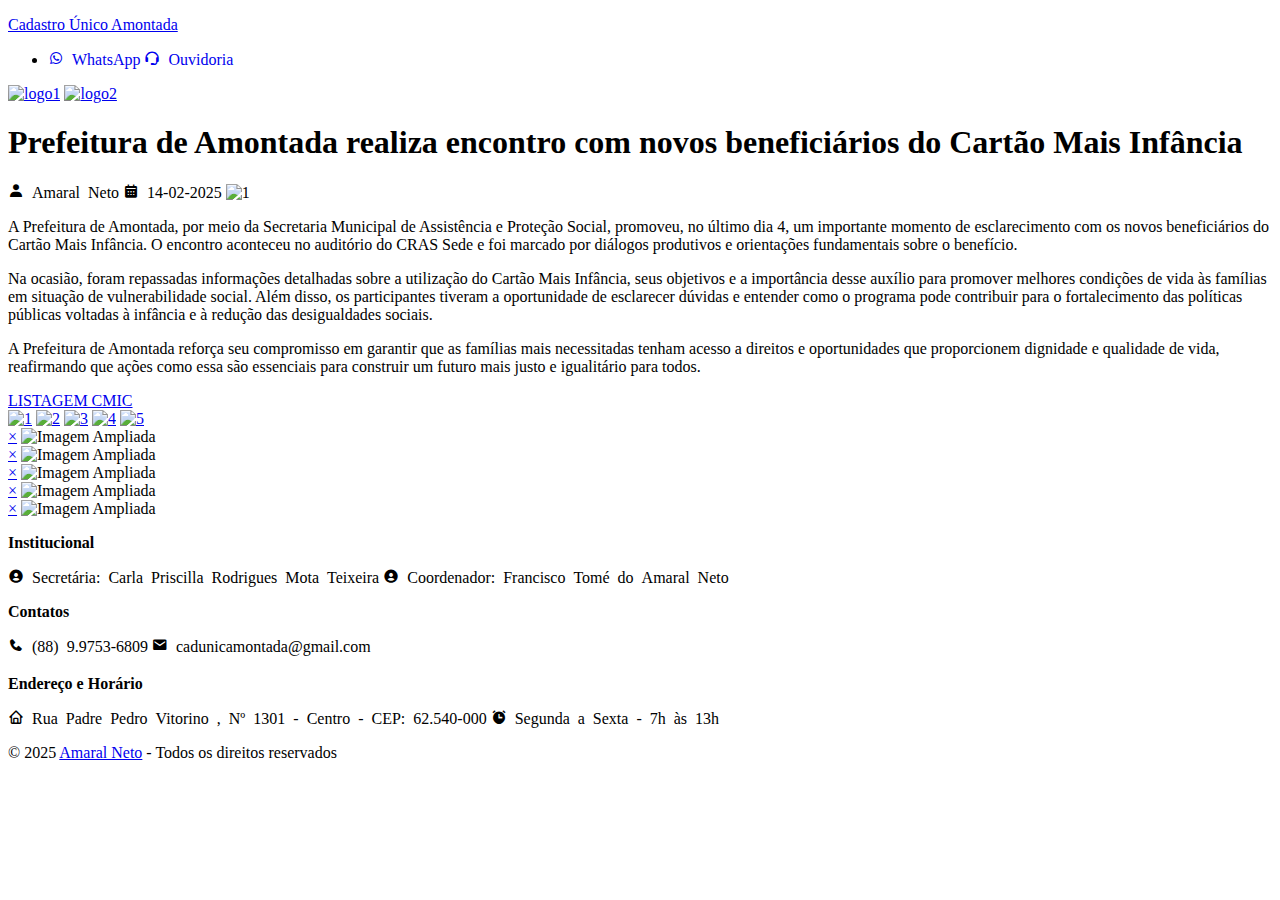
==== noticias/cmic.html @ f20ba659 "Adiconado" ====
<!DOCTYPE html>
<html lang="pt-br">
<head>
    <meta charset="UTF-8">
    <meta name="viewport" content="width=device-width, initial-scale=1.0">
    <title>CadÚnico Amontada</title>
    <link rel="stylesheet" href="estilo/style.css">
    <link href='https://unpkg.com/boxicons@2.1.4/css/boxicons.min.css' rel='stylesheet'>
    <link rel="shortcut icon" href="imagem/cadastro.ico" type="image/x-icon">

</head>
<body>
    <!-- LINKS NO TOPO -->
    <div class="link-topo">
        <a href="https://cadastrounicoamontada.github.io/cadastro-unico-amontada/">
            <p>Cadastro Único Amontada</p>
        </a>
        <ul>
            <li>
                <a href="https://wa.me/5588997536809 
                "><i class='bx bxl-whatsapp'> WhatsApp</i></a>
                <a href="https://www.instagram.com/saps_amontada/"><i class='bx bx-support'>  Ouvidoria</i></a>
            </li>
        </ul>
    </div>

    
    <!-- FITA COLORIDA -->
    <div class="fita-topo">
        <div class="fita1"></div>
        <div class="fita2"></div>
        <div class="fita3"></div>
        <div class="fita4"></div>
    </div>

    <!-- HEADER LOGOS -->
    <header class="header">
    <div class="logo">
        <a href="https://cadastrounicoamontada.github.io/cadastro-unico-amontada/"><img src="imagem/logo.png" alt="logo1"></a>
        <a href="https://cadastrounicoamontada.github.io/cadastro-unico-amontada/"><img src="imagem/AVANÇA_SOCIAL_page-0001-removebg-preview.png" alt="logo2"></a>
    </div>
    </header>

    <div class="fita-azul"></div>

    <!-- SECTION INICIO DESIGN -->
    <section class="inicio" id="inicio">
        <h1>Prefeitura de Amontada realiza encontro com novos beneficiários do Cartão Mais Infância</h1>
        <i class='bx bxs-user'> Amaral Neto</i>
        <i class='bx bxs-calendar' > 14-02-2025</i>

        <img src="imagem/noticia/SaveClip.App_469286342_1121214106392000_4551882879839091570_n.jpg" alt="1">
        <p>A Prefeitura de Amontada, por meio da Secretaria Municipal de Assistência e Proteção Social, promoveu, no último dia 4, um importante momento de esclarecimento com os novos beneficiários do Cartão Mais Infância. O encontro aconteceu no auditório do CRAS Sede e foi marcado por diálogos produtivos e orientações fundamentais sobre o benefício.</p>
        <p>Na ocasião, foram repassadas informações detalhadas sobre a utilização do Cartão Mais Infância, seus objetivos e a importância desse auxílio para promover melhores condições de vida às famílias em situação de vulnerabilidade social. Além disso, os participantes tiveram a oportunidade de esclarecer dúvidas e entender como o programa pode contribuir para o fortalecimento das políticas públicas voltadas à infância e à redução das desigualdades sociais.</p>
        <p>A Prefeitura de Amontada reforça seu compromisso em garantir que as famílias mais necessitadas tenham acesso a direitos e oportunidades que proporcionem dignidade e qualidade de vida, reafirmando que ações como essa são essenciais para construir um futuro mais justo e igualitário para todos.</p>

        <!-- BOTÃO DA LISTAGEM -->
         <div class="listagem">
            <div class="btn">
                <a href="https://drive.google.com/file/d/1azfWx_mO-Ov7OtJzH8ulbK3dApvkXDb_/view?usp=sharing" target="_blank">LISTAGEM CMIC</a>
            </div>
         </div>

        <div id="noticias" class="img-noticia">
            <a href="#imagem-grande1"><img src="imagem/noticia/SaveClip.App_469312957_1117017183441617_8093512605140286680_n.jpg" alt="1"></a>
            <a href="#imagem-grande2"><img src="imagem/noticia/SaveClip.App_469314761_1825670994842632_3018998511799783607_n.jpg" alt="2"></a>
            <a href="#imagem-grande3"><img src="imagem/noticia/SaveClip.App_469317011_1485058612042531_4845380133084570901_n.jpg" alt="3"></a>
            <a href="#imagem-grande4"><img src="imagem/noticia/SaveClip.App_469582607_1332993811044789_4551812257549678729_n.jpg" alt="4"></a>
            <a href="#imagem-grande5"><img src="imagem/noticia/SaveClip.App_469589621_939259508129765_8549387384721038327_n.jpg" alt="5"></a>
        </div>

        
    <!-- Modal usando target -->
     <!-- IMAGEM 1 -->
    <div id="imagem-grande1" class="modal">
        <a href="#noticias" class="close">&times;</a>
        <img src="imagem/noticia/SaveClip.App_469312957_1117017183441617_8093512605140286680_n.jpg" alt="Imagem Ampliada">
    </div>
     <!-- IMAGEM 2 -->
    <div id="imagem-grande2" class="modal">
        <a href="#noticias" class="close">&times;</a>
        <img src="imagem/noticia/SaveClip.App_469314761_1825670994842632_3018998511799783607_n.jpg" alt="Imagem Ampliada">
    </div>
       <!-- IMAGEM 3 -->
       <div id="imagem-grande3" class="modal">
        <a href="#noticias" class="close">&times;</a>
        <img src="imagem/noticia/SaveClip.App_469317011_1485058612042531_4845380133084570901_n.jpg" alt="Imagem Ampliada">
    </div>
       <!-- IMAGEM 4 -->
       <div id="imagem-grande4" class="modal">
        <a href="#noticias" class="close">&times;</a>
        <img src="imagem/noticia/SaveClip.App_469582607_1332993811044789_4551812257549678729_n.jpg" alt="Imagem Ampliada">
    </div>
       <!-- IMAGEM 5 -->
       <div id="imagem-grande5" class="modal">
        <a href="#noticias" class="close">&times;</a>
        <img src="imagem/noticia/SaveClip.App_469589621_939259508129765_8549387384721038327_n.jpg" alt="Imagem Ampliada">
    </div>
    </section>

    <!-- FITA-COLORIDA-BAIXA -->
    <div class="fita-baixa">
        <div class="fita1"></div>
        <div class="fita2"></div>
        <div class="fita3"></div>
        <div class="fita4"></div>
    </div>

    <footer>
        <div class="institucional">
            <p><strong>Institucional</strong></p>
            
            <i class='bx bxs-user-circle' > Secretária: Carla Priscilla Rodrigues Mota Teixeira
            </i>
            <i class='bx bxs-user-circle' >
            Coordenador: Francisco Tomé do Amaral Neto
                </i>
        </div>
        <div class="contatos">
            <p><strong>Contatos</strong></p>
            
            <i class='bx bxs-phone'> (88) 9.9753-6809</i>
          
            <i class='bx bxs-envelope'> cadunicamontada@gmail.com</i>
            <h3></h3>
        </div>
        <div class="endereco">
            <p><strong>Endereço e Horário</strong></p>
            
            <i class='bx bx-home'> Rua Padre Pedro Vitorino , Nº 1301 - Centro - CEP: 62.540-000

            </i>
            
            <i class='bx bxs-alarm'> Segunda a Sexta - 7h às 13h</i>
        </div>
    </footer>

    <div class="autor">
        <p>&copy; 2025 <a href="https://www.instagram.com/amaralneto18/">Amaral Neto</a> - Todos os direitos reservados</p>
    </div>
</body>
</html>
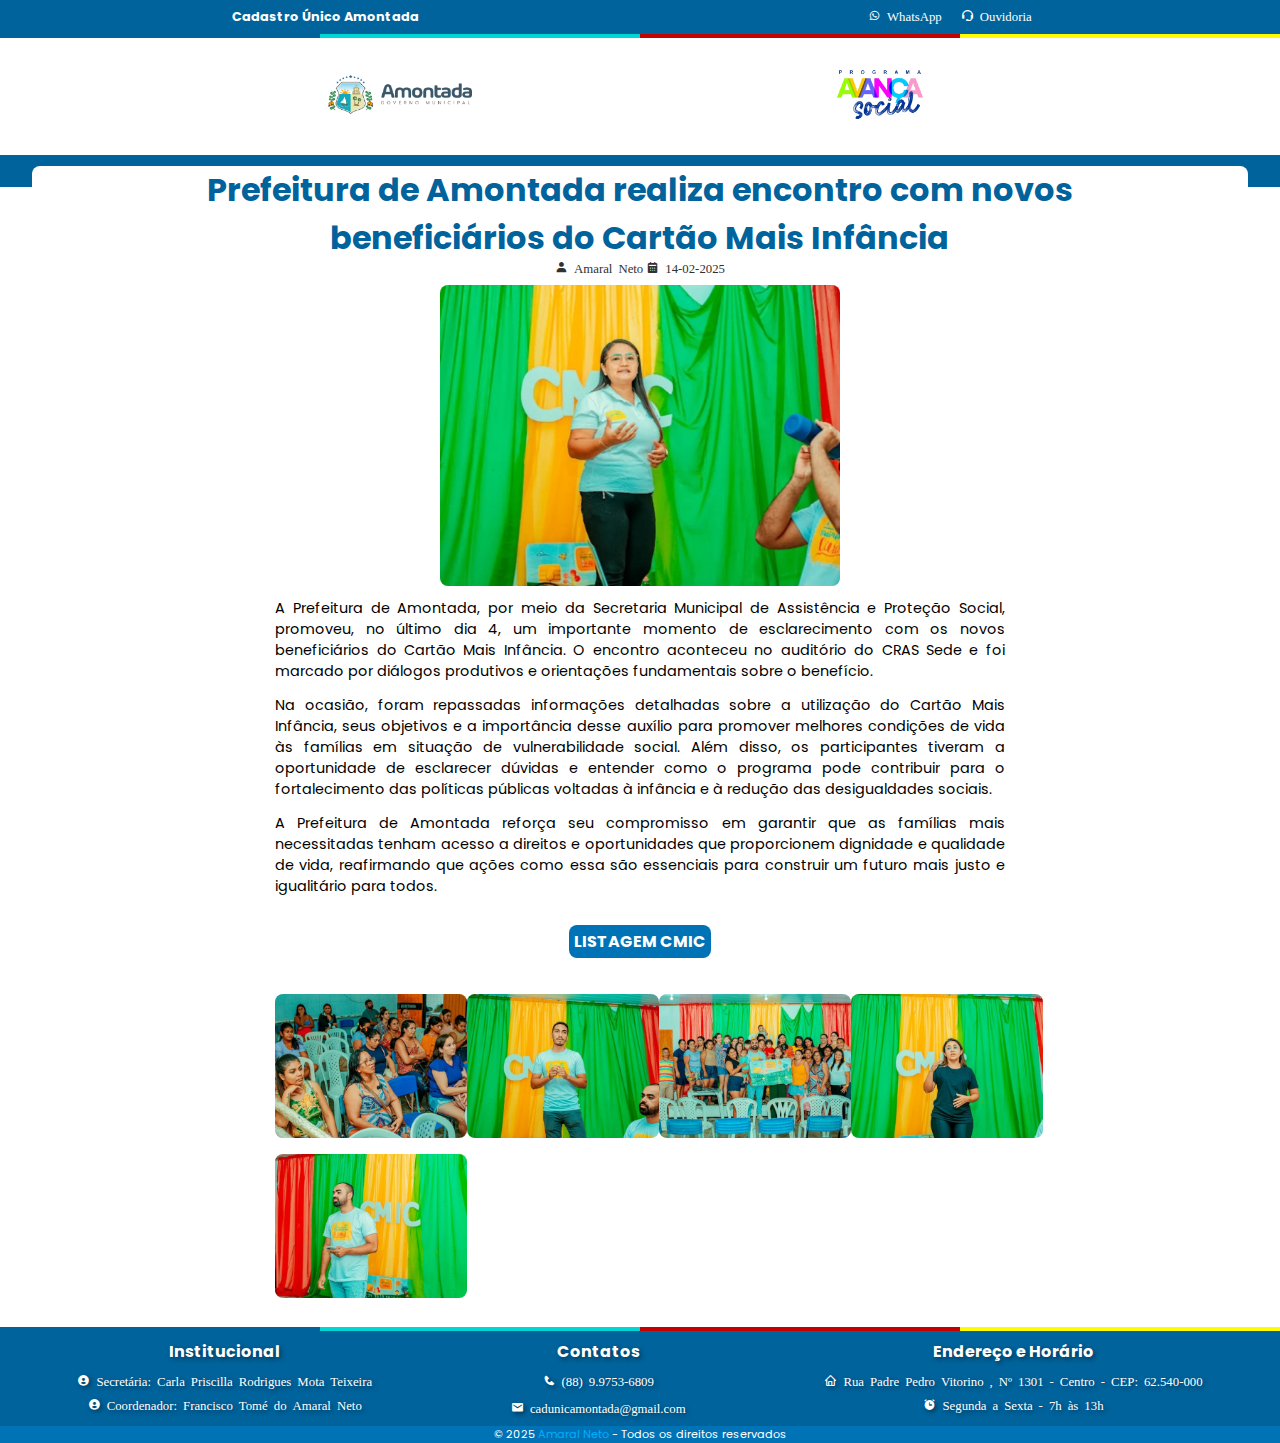
==== commit 29db73b4: "Incluído informes, sobre e noticias" ====
--- a/noticias/cmic.html
+++ b/noticias/cmic.html
@@ -3,16 +3,16 @@
 <head>
     <meta charset="UTF-8">
     <meta name="viewport" content="width=device-width, initial-scale=1.0">
-    <title>CadÚnico Amontada</title>
-    <link rel="stylesheet" href="estilo/style.css">
+    <title>Cadastro Único de Amontada</title>
+    <link rel="stylesheet" href="../estilos/styles2.css">
     <link href='https://unpkg.com/boxicons@2.1.4/css/boxicons.min.css' rel='stylesheet'>
-    <link rel="shortcut icon" href="imagem/cadastro.ico" type="image/x-icon">
+    <link rel="shortcut icon" href="../imagens/cadastro.ico" type="image/x-icon">
 
 </head>
 <body>
     <!-- LINKS NO TOPO -->
     <div class="link-topo">
-        <a href="https://cadastrounicoamontada.github.io/cadastro-unico-amontada/">
+        <a href="../index.html">
             <p>Cadastro Único Amontada</p>
         </a>
         <ul>
@@ -36,8 +36,8 @@
     <!-- HEADER LOGOS -->
     <header class="header">
     <div class="logo">
-        <a href="https://cadastrounicoamontada.github.io/cadastro-unico-amontada/"><img src="imagem/logo.png" alt="logo1"></a>
-        <a href="https://cadastrounicoamontada.github.io/cadastro-unico-amontada/"><img src="imagem/AVANÇA_SOCIAL_page-0001-removebg-preview.png" alt="logo2"></a>
+        <a href="../index.html"><img src="../imagens/logo.png" alt="logo1"></a>
+        <a href="../index.html"><img src="../imagens/AVANÇA_SOCIAL_page-0001-removebg-preview.png" alt="logo2"></a>
     </div>
     </header>
 
@@ -49,7 +49,7 @@
         <i class='bx bxs-user'> Amaral Neto</i>
         <i class='bx bxs-calendar' > 14-02-2025</i>
 
-        <img src="imagem/noticia/SaveClip.App_469286342_1121214106392000_4551882879839091570_n.jpg" alt="1">
+        <img src="../imagens/imagens-noticias/SaveClip.App_469286342_1121214106392000_4551882879839091570_n.jpg" alt="1">
         <p>A Prefeitura de Amontada, por meio da Secretaria Municipal de Assistência e Proteção Social, promoveu, no último dia 4, um importante momento de esclarecimento com os novos beneficiários do Cartão Mais Infância. O encontro aconteceu no auditório do CRAS Sede e foi marcado por diálogos produtivos e orientações fundamentais sobre o benefício.</p>
         <p>Na ocasião, foram repassadas informações detalhadas sobre a utilização do Cartão Mais Infância, seus objetivos e a importância desse auxílio para promover melhores condições de vida às famílias em situação de vulnerabilidade social. Além disso, os participantes tiveram a oportunidade de esclarecer dúvidas e entender como o programa pode contribuir para o fortalecimento das políticas públicas voltadas à infância e à redução das desigualdades sociais.</p>
         <p>A Prefeitura de Amontada reforça seu compromisso em garantir que as famílias mais necessitadas tenham acesso a direitos e oportunidades que proporcionem dignidade e qualidade de vida, reafirmando que ações como essa são essenciais para construir um futuro mais justo e igualitário para todos.</p>
@@ -62,11 +62,11 @@
          </div>
 
         <div id="noticias" class="img-noticia">
-            <a href="#imagem-grande1"><img src="imagem/noticia/SaveClip.App_469312957_1117017183441617_8093512605140286680_n.jpg" alt="1"></a>
-            <a href="#imagem-grande2"><img src="imagem/noticia/SaveClip.App_469314761_1825670994842632_3018998511799783607_n.jpg" alt="2"></a>
-            <a href="#imagem-grande3"><img src="imagem/noticia/SaveClip.App_469317011_1485058612042531_4845380133084570901_n.jpg" alt="3"></a>
-            <a href="#imagem-grande4"><img src="imagem/noticia/SaveClip.App_469582607_1332993811044789_4551812257549678729_n.jpg" alt="4"></a>
-            <a href="#imagem-grande5"><img src="imagem/noticia/SaveClip.App_469589621_939259508129765_8549387384721038327_n.jpg" alt="5"></a>
+            <a href="#imagem-grande1"><img src="../imagens/imagens-noticias/SaveClip.App_469312957_1117017183441617_8093512605140286680_n.jpg" alt="1"></a>
+            <a href="#imagem-grande2"><img src="../imagens/imagens-noticias/SaveClip.App_469314761_1825670994842632_3018998511799783607_n.jpg" alt="2"></a>
+            <a href="#imagem-grande3"><img src="../imagens/imagens-noticias/SaveClip.App_469317011_1485058612042531_4845380133084570901_n.jpg" alt="3"></a>
+            <a href="#imagem-grande4"><img src="../imagens/imagens-noticias/SaveClip.App_469582607_1332993811044789_4551812257549678729_n.jpg" alt="4"></a>
+            <a href="#imagem-grande5"><img src="../imagens/imagens-noticias/SaveClip.App_469589621_939259508129765_8549387384721038327_n.jpg" alt="5"></a>
         </div>
 
         
@@ -74,27 +74,27 @@
      <!-- IMAGEM 1 -->
     <div id="imagem-grande1" class="modal">
         <a href="#noticias" class="close">&times;</a>
-        <img src="imagem/noticia/SaveClip.App_469312957_1117017183441617_8093512605140286680_n.jpg" alt="Imagem Ampliada">
+        <img src="../imagens/imagens-noticias/SaveClip.App_469312957_1117017183441617_8093512605140286680_n.jpg" alt="Imagem Ampliada">
     </div>
      <!-- IMAGEM 2 -->
     <div id="imagem-grande2" class="modal">
         <a href="#noticias" class="close">&times;</a>
-        <img src="imagem/noticia/SaveClip.App_469314761_1825670994842632_3018998511799783607_n.jpg" alt="Imagem Ampliada">
+        <img src="../imagens/imagens-noticias/SaveClip.App_469314761_1825670994842632_3018998511799783607_n.jpg" alt="Imagem Ampliada">
     </div>
        <!-- IMAGEM 3 -->
        <div id="imagem-grande3" class="modal">
         <a href="#noticias" class="close">&times;</a>
-        <img src="imagem/noticia/SaveClip.App_469317011_1485058612042531_4845380133084570901_n.jpg" alt="Imagem Ampliada">
+        <img src="../imagens/imagens-noticias/SaveClip.App_469317011_1485058612042531_4845380133084570901_n.jpg" alt="Imagem Ampliada">
     </div>
        <!-- IMAGEM 4 -->
        <div id="imagem-grande4" class="modal">
         <a href="#noticias" class="close">&times;</a>
-        <img src="imagem/noticia/SaveClip.App_469582607_1332993811044789_4551812257549678729_n.jpg" alt="Imagem Ampliada">
+        <img src="../imagens/imagens-noticias/SaveClip.App_469582607_1332993811044789_4551812257549678729_n.jpg" alt="Imagem Ampliada">
     </div>
        <!-- IMAGEM 5 -->
        <div id="imagem-grande5" class="modal">
         <a href="#noticias" class="close">&times;</a>
-        <img src="imagem/noticia/SaveClip.App_469589621_939259508129765_8549387384721038327_n.jpg" alt="Imagem Ampliada">
+        <img src="../imagens/imagens-noticias/SaveClip.App_469589621_939259508129765_8549387384721038327_n.jpg" alt="Imagem Ampliada">
     </div>
     </section>
 
--- a/estilos/styles2.css
+++ b/estilos/styles2.css
@@ -0,0 +1,580 @@
+@charset "UTF-8";
+@import url('https://fonts.googleapis.com/css2?family=Bebas+Neue&family=Lobster&family=Poppins:ital,wght@0,100;0,200;0,300;0,400;0,500;0,600;0,700;0,800;0,900;1,100;1,200;1,300;1,400;1,500;1,600;1,700;1,800;1,900&display=swap');
+
+* {
+    font-family: "Poppins", serif;
+    margin: 0;
+    padding: 0;
+    box-sizing: border-box;
+    text-decoration: none;
+    scroll-behavior: smooth;
+    list-style-type: none;
+}
+
+body {
+    font-size: 62.2%;
+}
+
+
+.link-topo {
+    background: #00639c;
+    display: flex;
+    justify-content: space-around;
+    align-items: center;
+    padding: .5rem;
+}
+
+.link-topo p {
+    color: white;
+    font-weight: 700;
+}
+
+
+.link-topo a i {
+    font-size: .7rem;
+    font-weight: 500;
+    color: white;
+    margin-right: 1rem;
+}
+
+.link-topo ul li a i:hover {
+    font-weight: 600;
+}
+
+.fita-topo {
+    display: flex;
+    justify-content: left;
+    align-items: center;
+}
+
+.fita-topo .fita1 {
+    width: 25%;
+    border: 2px solid #00639c;
+}
+
+.fita-topo .fita2 {
+    width: 25%;
+    border: 2px solid #00d6d6;
+}
+
+.fita-topo .fita3 {
+    width: 25%;
+    border: 2px solid rgb(197, 0, 0);
+}
+
+.fita-topo .fita4 {
+    width: 25%;
+    border: 2px solid rgb(255, 251, 4);
+}
+
+.header div {
+    display: flex;
+    justify-content: space-evenly;
+    align-items: center;
+    background: url(../imagem/papel\ amassado.png) no-repeat;
+}
+
+.header .logo img {
+    width: 10rem;
+}
+
+
+.fita-azul {
+    background: #00639c;
+    width: 100%;
+    padding: 1rem;
+}
+
+#inicio {
+    position: relative;
+    top: -1.3rem;
+    left: 0;
+    background: white;
+    width: 95%;
+    margin: auto;
+    text-align: center;
+    border-radius: .5rem;
+}
+
+#inicio h1 {
+    font-size: 1.3rem;
+    color: #00639c;
+}
+
+#inicio i {
+    color: #313131;
+}
+
+#inicio img {
+    width: 12rem;
+    display: flex;
+    justify-content: center;
+    align-items: center;
+    margin: auto;
+    border-radius: .5rem;
+    margin: .5rem auto .5rem auto;
+}
+
+#inicio p {
+    text-align: justify;
+    width: 80%;
+    margin: .8rem auto 0 auto;
+}
+
+/* BOTÃO LISTAGEM */
+.listagem {
+    display: flex;
+    justify-content: center;
+    align-items: center;
+    margin: 2rem auto 2rem auto;
+}
+
+.listagem .btn a {
+    font-size: 1rem;
+    font-weight: 700;
+    background: #0073b6;
+    width: 10%;
+    padding: .3rem;
+    border-radius: .5rem;
+}
+
+.listagem .btn a:hover {
+    color: rgba(255, 255, 255, 0.651);
+}
+
+.listagem a {
+    color: white;
+}
+
+#inicio .img-noticia {
+    display: grid;
+    grid-template-columns: auto auto;
+    width: 90%;
+    margin: auto;
+}
+
+#inicio .img-noticia img {
+    width: 8rem;
+}
+
+.fita-baixa {
+    display: flex;
+    justify-content: left;
+    align-items: center;
+}
+
+.fita-baixa .fita1 {
+    width: 25%;
+    border: 2px solid #00639c;
+}
+
+.fita-baixa .fita2 {
+    width: 25%;
+    border: 2px solid #00d6d6;
+}
+
+.fita-baixa .fita3 {
+    width: 25%;
+    border: 2px solid rgb(197, 0, 0);
+}
+
+.fita-baixa .fita4 {
+    width: 25%;
+    border: 2px solid rgb(255, 251, 4);
+}
+
+
+footer {
+    display: flex;
+    flex-direction: column;
+    text-align: center;
+    background: #00639c;
+    padding: .5rem;
+}
+
+.institucional {
+    font-size: .8rem;
+    color: white;
+    text-shadow: 2px 2px 5px rgba(0, 0, 0, 0.479);
+}
+
+.institucional i {
+    font-size: .6rem;
+}
+
+.contatos {
+    display: flex;
+    flex-direction: column;
+    font-size: .8rem;
+    color: white;
+    text-shadow: 2px 2px 5px rgba(0, 0, 0, 0.479);
+}
+
+.contatos i {
+    font-size: .6rem;
+    margin-top: .2rem;
+    margin-bottom: .2rem;
+}
+
+.endereco {
+    font-size: .8rem;
+    color: white;
+    text-shadow: 2px 2px 5px rgba(0, 0, 0, 0.479);
+}
+
+.endereco i {
+    font-size: .6rem;
+}
+
+.autor {
+    background: #0073b6;
+    color: white;
+    font-size: .5rem;
+    text-align: center;
+}
+
+.autor a {
+    color: #00aeff;
+}
+
+/* BREAKPOINTS */
+
+@media screen and (min-width: 600px) and (max-width: 760px) {
+    /* .link-topo {
+        background: yellowgreen;
+    } */
+
+    .link-topo p {
+        font-size: .8rem;
+    }
+
+    .link-topo a i {
+        font-size: .8rem;
+    }
+
+    #inicio h1 {
+        font-size: 1.4rem;
+    }
+
+    #inicio i {
+        font-size: .7rem;
+    }
+
+    #inicio img {
+        width: 15rem;
+    }
+
+    #inicio p {
+        font-size: .8rem;
+        width: 75%;
+        margin: .8rem auto 0 auto;
+    }
+
+    #inicio .img-noticia {
+        display: grid;
+        grid-template-columns: auto auto auto;
+        width: 90%;
+        margin: auto;
+    }
+
+    #inicio .img-noticia img {
+        width: 9rem;
+    }
+}
+
+@media screen and (min-width: 760px) and (max-width: 920px) {
+    /* .link-topo {
+        background: red;
+    } */
+
+    .link-topo p {
+        font-size: .8rem;
+    }
+
+    .link-topo a i {
+        font-size: .8rem;
+    }
+
+    #inicio h1 {
+        font-size: 1.6rem;
+    }
+
+    #inicio i {
+        font-size: .8rem;
+    }
+
+    #inicio img {
+        width: 18rem;
+    }
+
+    #inicio p {
+        font-size: .9rem;
+        width: 70%;
+        margin: .8rem auto 0 auto;
+    }
+
+    #inicio .img-noticia {
+        display: grid;
+        grid-template-columns: auto auto auto;
+        width: 80%;
+        margin: auto;
+    }
+
+    #inicio .img-noticia img {
+        width: 10rem;
+    }
+
+    footer {
+        display: grid;
+        grid-template-columns: auto auto auto;
+        margin: 0;
+    }
+
+    .institucional {
+        font-size: 1rem;
+    }
+
+    .institucional i {
+        font-size: .7rem;
+    }
+
+    .contatos {
+        font-size: 1rem;
+    }
+
+    .contatos i {
+        margin-top: .7rem;
+        font-size: .7rem;
+    }
+
+    .endereco {
+        font-size: 1rem;
+    }
+
+    .endereco i {
+        font-size: .6rem;
+    }
+
+    .autor {
+        font-size: .7rem;
+    }
+}
+
+@media screen and (min-width: 920px) and (max-width: 1200px) {
+    /* .link-topo {
+        background: black;
+    } */
+
+    .link-topo p {
+        font-size: .8rem;
+    }
+
+    .link-topo a i {
+        font-size: .8rem;
+    }
+
+    #inicio h1 {
+        font-size: 1.9rem;
+    }
+
+    #inicio i {
+        font-size: .8rem;
+    }
+
+    #inicio img {
+        width: 22rem;
+    }
+
+    #inicio p {
+        font-size: .9rem;
+        width: 70%;
+        margin: .8rem auto 0 auto;
+    }
+
+    #inicio .img-noticia {
+        display: grid;
+        grid-template-columns: auto auto auto auto;
+        width: 85%;
+        margin: auto;
+    }
+
+    #inicio .img-noticia img {
+        width: 10rem;
+    }
+
+    footer {
+        display: grid;
+        grid-template-columns: auto auto auto;
+        margin: 0;
+    }
+
+    .institucional {
+        font-size: 1rem;
+    }
+
+    .institucional i {
+        font-size: .8rem;
+    }
+
+    .contatos {
+        font-size: 1rem;
+    }
+
+    .contatos i {
+        margin-top: .7rem;
+        font-size: .8rem;
+    }
+
+    .endereco {
+        font-size: 1rem;
+    }
+
+    .endereco i {
+        font-size: .7rem;
+    }
+
+    .autor {
+        font-size: .7rem;
+    }
+}
+
+@media screen and (min-width: 1200px) {
+    /* .link-topo {
+        background: blue;
+    } */
+
+    .link-topo p {
+        font-size: .8rem;
+    }
+
+    .link-topo a i {
+        font-size: .8rem;
+    }
+
+    #inicio h1 {
+        font-size: 2rem;
+        width: 80%;
+        margin: auto;
+    }
+
+    #inicio i {
+        font-size: .8rem;
+    }
+
+    #inicio img {
+        width: 25rem;
+    }
+
+    #inicio p {
+        font-size: .9rem;
+        width: 60%;
+        margin: .8rem auto 0 auto;
+    }
+
+    #inicio .img-noticia {
+        display: grid;
+        grid-template-columns: auto auto auto auto;
+        width: 60%;
+        margin: auto;
+    }
+
+    #inicio .img-noticia img {
+        width: 12rem;
+    }
+    
+
+    footer {
+        display: grid;
+        grid-template-columns: auto auto auto;
+        margin: 0;
+    }
+
+    .institucional {
+        font-size: 1rem;
+        display: flex;
+        flex-direction: column;
+    }
+
+    .institucional i {
+        font-size: .8rem;
+        margin-top: .7rem;
+    }
+
+    .contatos {
+        font-size: 1rem;
+    }
+
+    .contatos i {
+        margin-top: .7rem;
+        font-size: .8rem;
+    }
+
+    .endereco {
+        font-size: 1rem;
+        display: flex;
+        flex-direction: column;
+    }
+
+    .endereco i {
+        font-size: .8rem;
+        margin-top: .7rem;
+    }
+
+    .autor {
+        font-size: .7rem;
+    }
+}
+
+/* IMAGEM MODAL */
+
+ /* Estilo do modal */
+ .modal {
+    position: fixed;
+    top: 0;
+    left: 0;
+    width: 100%;
+    height: 100%;
+    background-color: rgba(0, 0, 0, 0.8);
+    display: none;
+    justify-content: center;
+    align-items: center;
+    z-index: 1000;
+}
+
+/* Exibir modal quando o target estiver ativo */
+#imagem-grande1:target {
+    display: flex;
+}
+
+#imagem-grande2:target {
+    display: flex;
+}
+
+#imagem-grande3:target {
+    display: flex;
+}
+
+#imagem-grande4:target {
+    display: flex;
+}
+
+#imagem-grande5:target {
+    display: flex;
+}
+
+/* Estilo da imagem grande */
+.modal img {
+    max-width: 80%;
+    max-height: 80%;
+    border-radius: 10px;
+}
+
+/* Botão de fechar */
+.close {
+    position: absolute;
+    top: 20px;
+    right: 30px;
+    font-size: 30px;
+    color: white;
+    text-decoration: none;
+}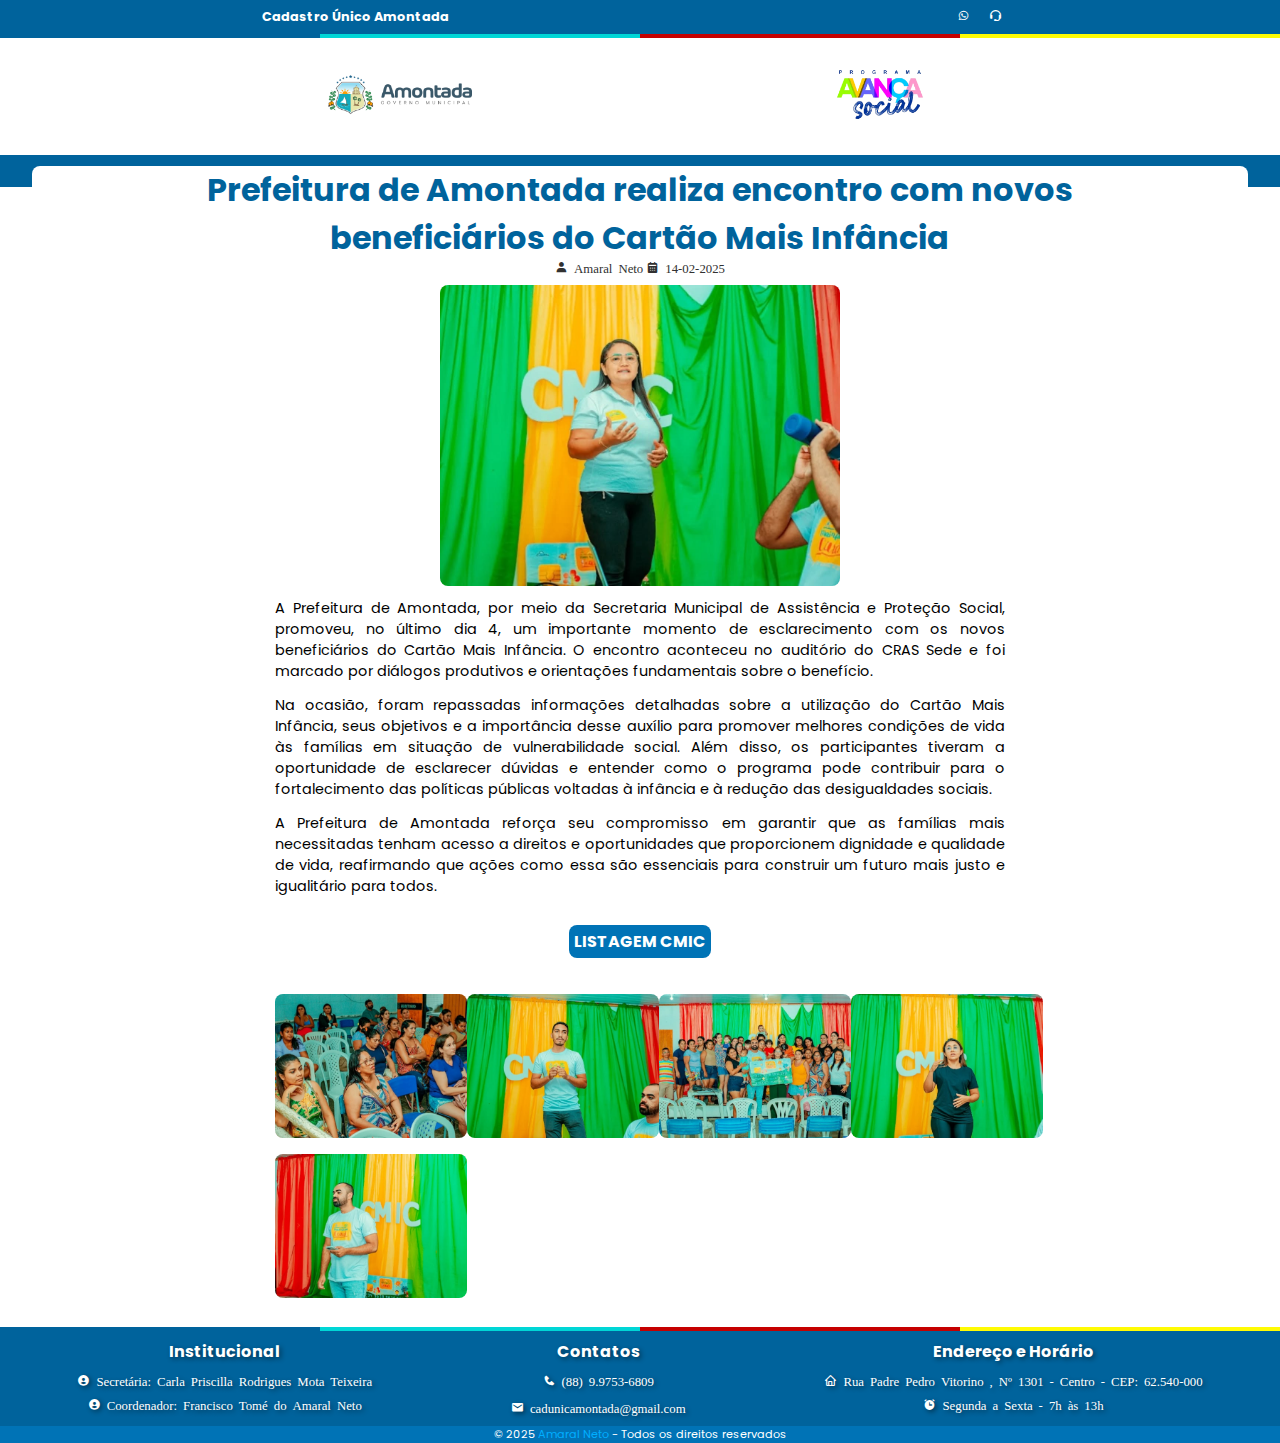
==== commit eee00b53: "Atualizado" ====
--- a/noticias/cmic.html
+++ b/noticias/cmic.html
@@ -17,9 +17,11 @@
         </a>
         <ul>
             <li>
-                <a href="https://wa.me/5588997536809 
-                "><i class='bx bxl-whatsapp'> WhatsApp</i></a>
-                <a href="https://www.instagram.com/saps_amontada/"><i class='bx bx-support'>  Ouvidoria</i></a>
+                <abbr title="WhatsApp">
+                    <a href="https://wa.me/5588997536809
+                    "><i class='bx bxl-whatsapp'></i></a>
+                </abbr>
+                <abbr title="Ouvidoria"><a href="https://www.instagram.com/saps_amontada/"><i class='bx bx-support'></i></a></abbr>
             </li>
         </ul>
     </div>
--- a/estilos/styles2.css
+++ b/estilos/styles2.css
@@ -196,10 +196,13 @@
     font-size: .8rem;
     color: white;
     text-shadow: 2px 2px 5px rgba(0, 0, 0, 0.479);
+    display: flex;
+    flex-direction: column;
 }
 
 .institucional i {
     font-size: .6rem;
+    margin-top: .5rem;
 }
 
 .contatos {
